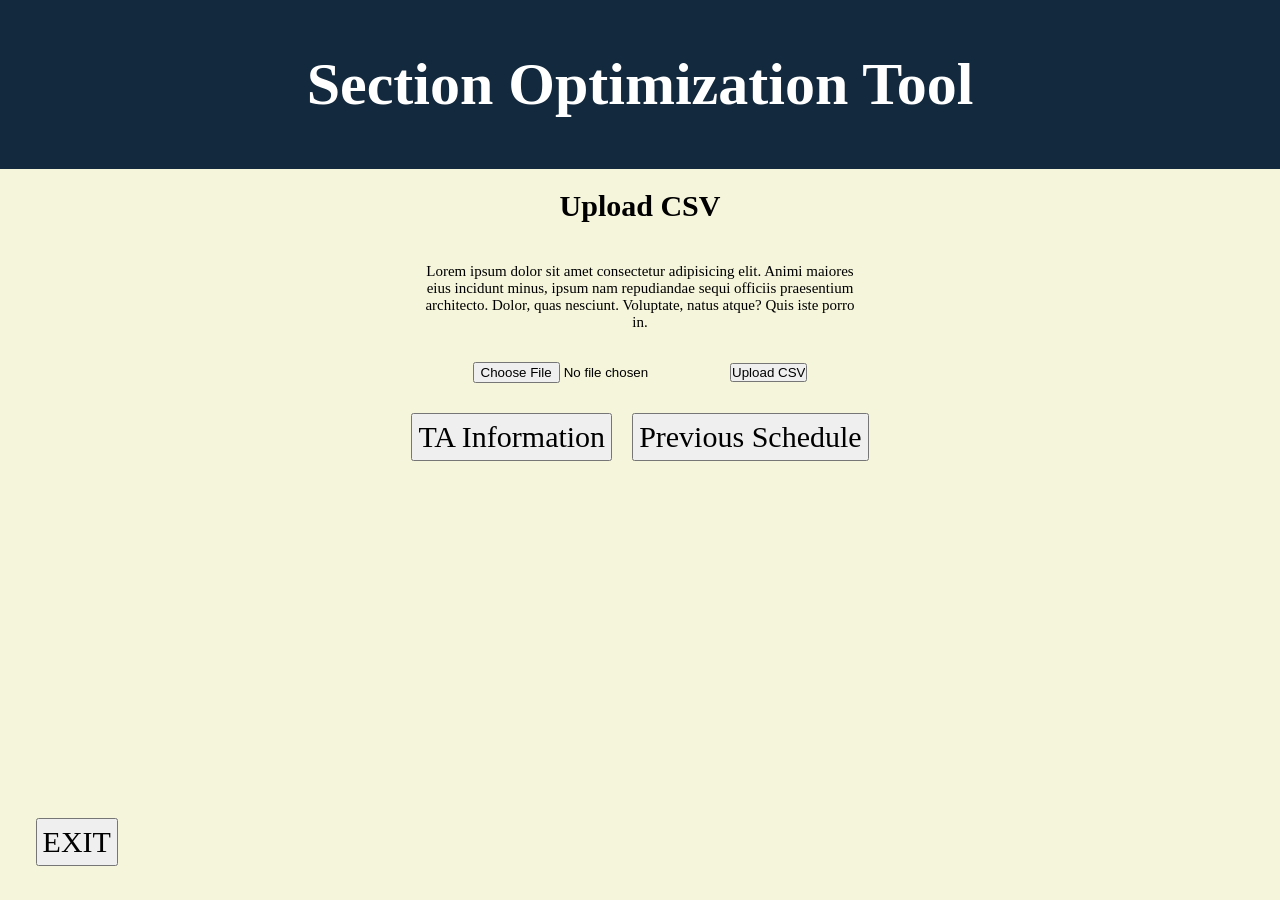
==== src/mainpage.html @ a3e31dca "changed directory" ====
<!DOCTYPE html>
<html lang="en">
  <head>
    <meta charset="UTF-8" />
    <title>Section Optimization Tool</title>
    <link rel="stylesheet" href="./CSS/mainstyle.css" />
    <script src="https://code.jquery.com/jquery-3.6.0.js"></script>
    <script src="js/common.js"></script>
    <script src="js/mainpage.js"></script>
  </head>
  <body>
    <header>
      <h1 class="display-3">Section Optimization Tool</h1>
    </header>

    <section class="upload-text">
      <h2 class="upcsv">Upload CSV</h2>
      <p class="text-explain">
        Lorem ipsum dolor sit amet consectetur adipisicing elit. Animi maiores
        eius incidunt minus, ipsum nam repudiandae sequi officiis praesentium
        architecto. Dolor, quas nesciunt. Voluptate, natus atque? Quis iste
        porro in.
      </p>
    </section>

    <!-- <div class="center">
        <input type="file" accept=".csv" id="picker" name="CSV">
    </div> -->

    <div class="center">
      <form action="traitspage.php" method="post" enctype="multipart/form-data" onsubmit="return validate()">
        <input type="file" name="csv" accept='.csv' id='ta_form'/>
        <input type="submit" name="upload" value="Upload CSV"/>
      </form>
    </div>

    <div class="button">
      <!--It goes to a tmp page for cvs test, replace TA Information button later-->
      <!-- <button onclick="tmp()">Upload CSV</button> -->
      <button onclick="goToTraitsPage()">TA Information</button>
      <button onclick="goToSchedulePage()">Previous Schedule</button>
      <!-- The previous schedule button will have added features in the future -->
    </div>

    <footer>
      <button onclick="exit()">EXIT</button>
    </footer>
  </body>
</html>
---- src/CSS/mainstyle.css ----
* {
    margin: 0%;
    padding: 0;
}

body {
    background-color: beige;
    font-size: large;
    font-family: Georgia, 'Times New Roman', Times, serif;
    /* the font can be changed */
}


h1 {
    font-size: 60px;
}
header {
    padding:50px;
    text-align: center;
    background: #13293d;
    color: #fff;
}

h2 {
    font-size: 30px;
}
.upload-text {
    padding:20px;
    display: flex;
    flex-direction: column;
    justify-content: center;
    align-items: center;
    font-size: 15px;
}

.upcsv {
    margin-bottom: 20px;
}

.text-explain {
    margin-top: 20px;
    font-size: 15px;
    max-width: 35%;
    text-align: center;

}

.button {
    display:flex;
    justify-content: center;
}

button {
font-size: 30px;
padding: 5px;
margin: 10px;
font-family: Georgia, 'Times New Roman', Times, serif;
/* border: 10px; */
}

footer {
    position:absolute;
    bottom:20px;
    padding-left:2%;
    padding-bottom: .3%;
}

.center {
    margin: auto;
    text-align: center;
}

div {
    padding: 10px;
}
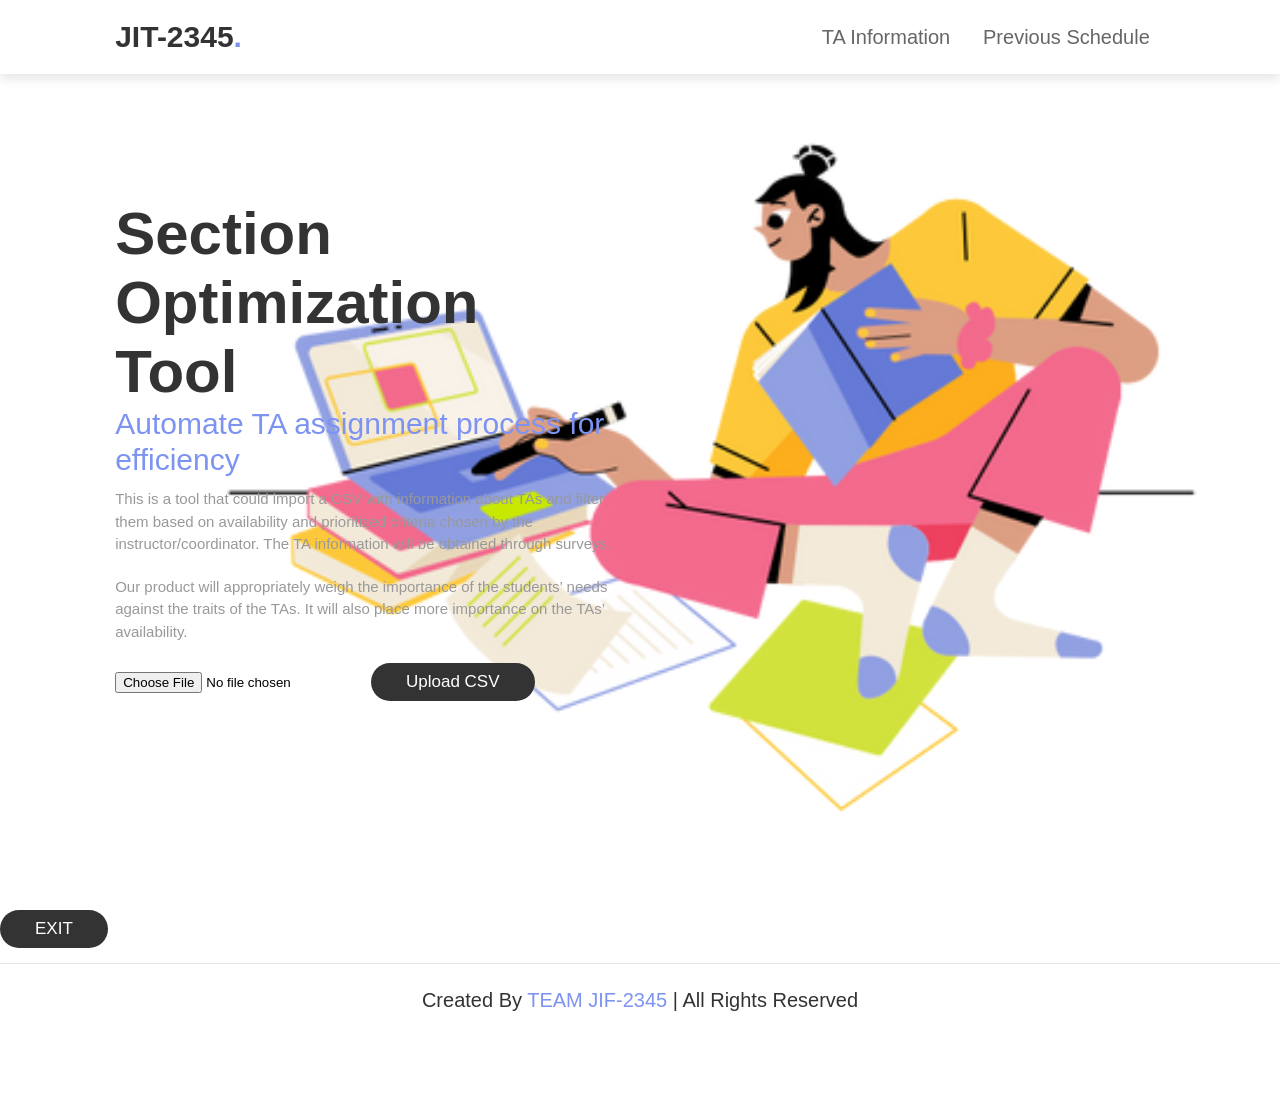
==== commit f4b48f8b: "modified the main page ui" ====
--- a/src/mainpage.html
+++ b/src/mainpage.html
@@ -10,40 +10,31 @@
   </head>
   <body>
     <header>
-      <h1 class="display-3">Section Optimization Tool</h1>
+      <a href="#" class="logo">JIT-2345<span>.</span></a>
+      <nav class="navbar">
+        <a onclick="goToTraitsPage()">TA Information</a>
+        <a onclick="goToSchedulePage()">Previous Schedule</a>
+    </nav>
     </header>
 
-    <section class="upload-text">
-      <h2 class="upcsv">Upload CSV</h2>
-      <p class="text-explain">
-        Lorem ipsum dolor sit amet consectetur adipisicing elit. Animi maiores
-        eius incidunt minus, ipsum nam repudiandae sequi officiis praesentium
-        architecto. Dolor, quas nesciunt. Voluptate, natus atque? Quis iste
-        porro in.
-      </p>
-    </section>
+    <section class="home" id="home">
 
-    <!-- <div class="center">
-        <input type="file" accept=".csv" id="picker" name="CSV">
-    </div> -->
+      <div class="content">
+          <h3>Section Optimization Tool</h3>
+          <span>Automate TA assignment process for efficiency</span>
+          <p>This is a tool that could import a CSV with information about TAs and filter them based on availability and prioritized criteria chosen by the instructor/coordinator. The TA information will be obtained through surveys.</p>
+          <p>Our product will appropriately weigh the importance of the students’ needs against the traits of the TAs. It will also place more importance on the TAs’ availability. </p>
+          <form action="traitspage.php" method="post" enctype="multipart/form-data" onsubmit="return validate()">
+            <input type="file" name="csv" accept='.csv' id='ta_form'/>
+            <input class="btn" type="submit" name="upload" value="Upload CSV"/>
+          </form>
+      </div>
+      
+  </section>
 
-    <div class="center">
-      <form action="traitspage.php" method="post" enctype="multipart/form-data" onsubmit="return validate()">
-        <input type="file" name="csv" accept='.csv' id='ta_form'/>
-        <input type="submit" name="upload" value="Upload CSV"/>
-      </form>
-    </div>
-
-    <div class="button">
-      <!--It goes to a tmp page for cvs test, replace TA Information button later-->
-      <!-- <button onclick="tmp()">Upload CSV</button> -->
-      <button onclick="goToTraitsPage()">TA Information</button>
-      <button onclick="goToSchedulePage()">Previous Schedule</button>
-      <!-- The previous schedule button will have added features in the future -->
-    </div>
-
-    <footer>
-      <button onclick="exit()">EXIT</button>
+    <footer class="footer">
+      <button class='btn' onclick="exit()">EXIT</button>
+      <div class="credit"> Created By <span> TEAM JIF-2345 </span> | All Rights Reserved </div>
     </footer>
   </body>
 </html>
--- a/src/CSS/mainstyle.css
+++ b/src/CSS/mainstyle.css
@@ -1,75 +1,257 @@
-* {
-    margin: 0%;
-    padding: 0;
-}
-
-body {
-    background-color: beige;
-    font-size: large;
-    font-family: Georgia, 'Times New Roman', Times, serif;
-    /* the font can be changed */
-}
-
-
-h1 {
-    font-size: 60px;
-}
-header {
-    padding:50px;
+:root{
+    --blue: #7d93f2;
+}
+
+*{
+    margin:0; padding:0;
+    box-sizing: border-box;
+    font-family: Verdana, Geneva, Tahoma, sans-serif;
+    outline: none; border:none;
+    text-decoration: none;
+    transition: .2s linear;
+}
+
+html{
+    font-size: 62.5%;
+    scroll-behavior: smooth;
+    scroll-padding-top: 6rem;
+    overflow-x: hidden;
+}
+
+section{
+    padding:2rem 9%;
+}
+
+.heading{
     text-align: center;
-    background: #13293d;
-    color: #fff;
-}
-
-h2 {
-    font-size: 30px;
-}
-.upload-text {
-    padding:20px;
+    font-size: 4rem;
+    color:#333;
+    padding:1rem;
+    margin:2rem 0;
+    background:rgba(255, 51, 153,.05);
+}
+
+.heading span{
+    color:var(--blue);
+}
+
+.btn{
+    display: inline-block;
+    margin-top: 1rem;
+    border-radius: 5rem;
+    background:#333;
+    color:#fff;
+    padding:.9rem 3.5rem;
+    cursor: pointer;
+    font-size: 1.7rem;
+}
+
+.btn:hover{
+    background:var(--blue);
+}
+
+header{
+    position: fixed;
+    top:0; left:0; right:0;
+    background:#fff;
+    padding:2rem 9%;
     display: flex;
-    flex-direction: column;
-    justify-content: center;
     align-items: center;
-    font-size: 15px;
-}
-
-.upcsv {
-    margin-bottom: 20px;
-}
-
-.text-explain {
-    margin-top: 20px;
-    font-size: 15px;
-    max-width: 35%;
+    justify-content: space-between;
+    z-index: 1000;
+    box-shadow: 0 .5rem 1rem rgba(0,0,0,.1);
+}
+
+header .logo{
+    font-size: 3rem;
+    color:#333;
+    font-weight: bolder;
+}
+
+header .logo span{
+    color:var(--blue);
+}
+
+header .navbar a{
+    font-size: 2rem;
+    padding:0 1.5rem;
+    color:#666;
+}
+
+header .navbar a:hover{
+    color:var(--blue);
+}
+
+header .icons a{
+    font-size: 2.5rem;
+    color:#333;
+    margin-left: 1.5rem;
+}
+
+header .icons a:hover{
+    color:var(--blue);
+}
+
+header #toggler{
+    display: none;
+}
+
+header .fa-bars{
+    font-size: 3rem;
+    color:#333;
+    border-radius: .5rem;
+    padding:.5rem 1.5rem;
+    cursor: pointer;
+    border:.1rem solid rgba(0,0,0,.3);
+    display: none;
+}
+
+.home{
+    display: flex;
+    align-items: center;
+    min-height: 100vh;
+    background:url(../images/home-bg1.png) no-repeat;
+    background-size: contain;
+    background-position: right;
+}
+
+.home .content{
+    max-width: 50rem;
+}
+
+.home .content h3{
+    font-size: 6rem;
+    color:#333;
+}
+
+.home .content span{
+    font-size: 3rem;
+    color:var(--blue);
+    padding:1rem 0;
+    line-height: 1.2;
+}
+
+.home .content p{
+    font-size: 1.5rem;
+    color:#999;
+    padding:1rem 0;
+    line-height: 1.5;
+}
+
+.footer .box-container{
+    display: flex;
+    flex-wrap: wrap;
+    gap:1.5rem;
+}
+
+.footer .box-container .box{
+    flex:1 1 25rem;
+}
+
+.footer .box-container .box h3{
+    color:#333;
+    font-size: 2.5rem;
+    padding:1rem 0;
+}
+
+.footer .box-container .box a{
+    display: block;
+    color:#666;
+    font-size: 1.5rem;
+    padding:1rem 0;
+}
+
+.footer .box-container .box a:hover{
+    color:var(--pink);
+    text-decoration: underline;
+}
+
+.footer .box-container .box  img{
+    margin-top: 1rem;
+}
+
+.footer .credit{
     text-align: center;
-
-}
-
-.button {
-    display:flex;
-    justify-content: center;
-}
-
-button {
-font-size: 30px;
-padding: 5px;
-margin: 10px;
-font-family: Georgia, 'Times New Roman', Times, serif;
-/* border: 10px; */
-}
-
-footer {
-    position:absolute;
-    bottom:20px;
-    padding-left:2%;
-    padding-bottom: .3%;
-}
-
-.center {
-    margin: auto;
-    text-align: center;
-}
-
-div {
-    padding: 10px;
+    padding:1.5rem;
+    margin-top: 1.5rem;
+    padding-top: 2.5rem;
+    font-size: 2rem;
+    color:#333;
+    border-top: .1rem solid rgba(0,0,0,.1);
+    padding-bottom: 9rem;
+}
+
+.footer .credit span{
+    color:var(--blue);
+}
+
+
+
+/* media queries  */
+@media (max-width:991px){
+    
+    html{
+        font-size: 55%;
+    }
+
+    header{
+        padding:2rem;
+    }
+
+    section{
+        padding:2rem;
+    }
+
+    .home{
+        background-position: left;
+    }
+
+}
+
+@media (max-width:768px){
+
+    header .fa-bars{
+        display: block;
+    }
+
+    header .navbar{
+        position:absolute;
+        top:100%; left:0; right:0;
+        background:#eee;
+        border-top: .1rem solid rgba(0,0,0,.1);
+        clip-path: polygon(0 0, 100% 0, 100% 0, 0 0);
+        text-align: center;
+    }
+
+    header #toggler:checked ~ .navbar{
+        clip-path:polygon(0 0, 100% 0, 100% 100%, 0% 100%);
+    }
+
+    header .navbar a{
+        margin:1.5rem;
+        padding:1.5rem;
+        background:#fff;
+        border:.1rem solid rgba(0,0,0,.1);
+    }
+
+    .home .content h3{
+        font-size: 5rem;
+    }
+
+    .home .content span{
+        font-size: 2.5rem;
+    }
+
+}
+
+@media (max-width:450px){
+    
+    html{
+        font-size: 50%;
+    }
+
+    .heading{
+        font-size: 3rem;
+    }
+
 }
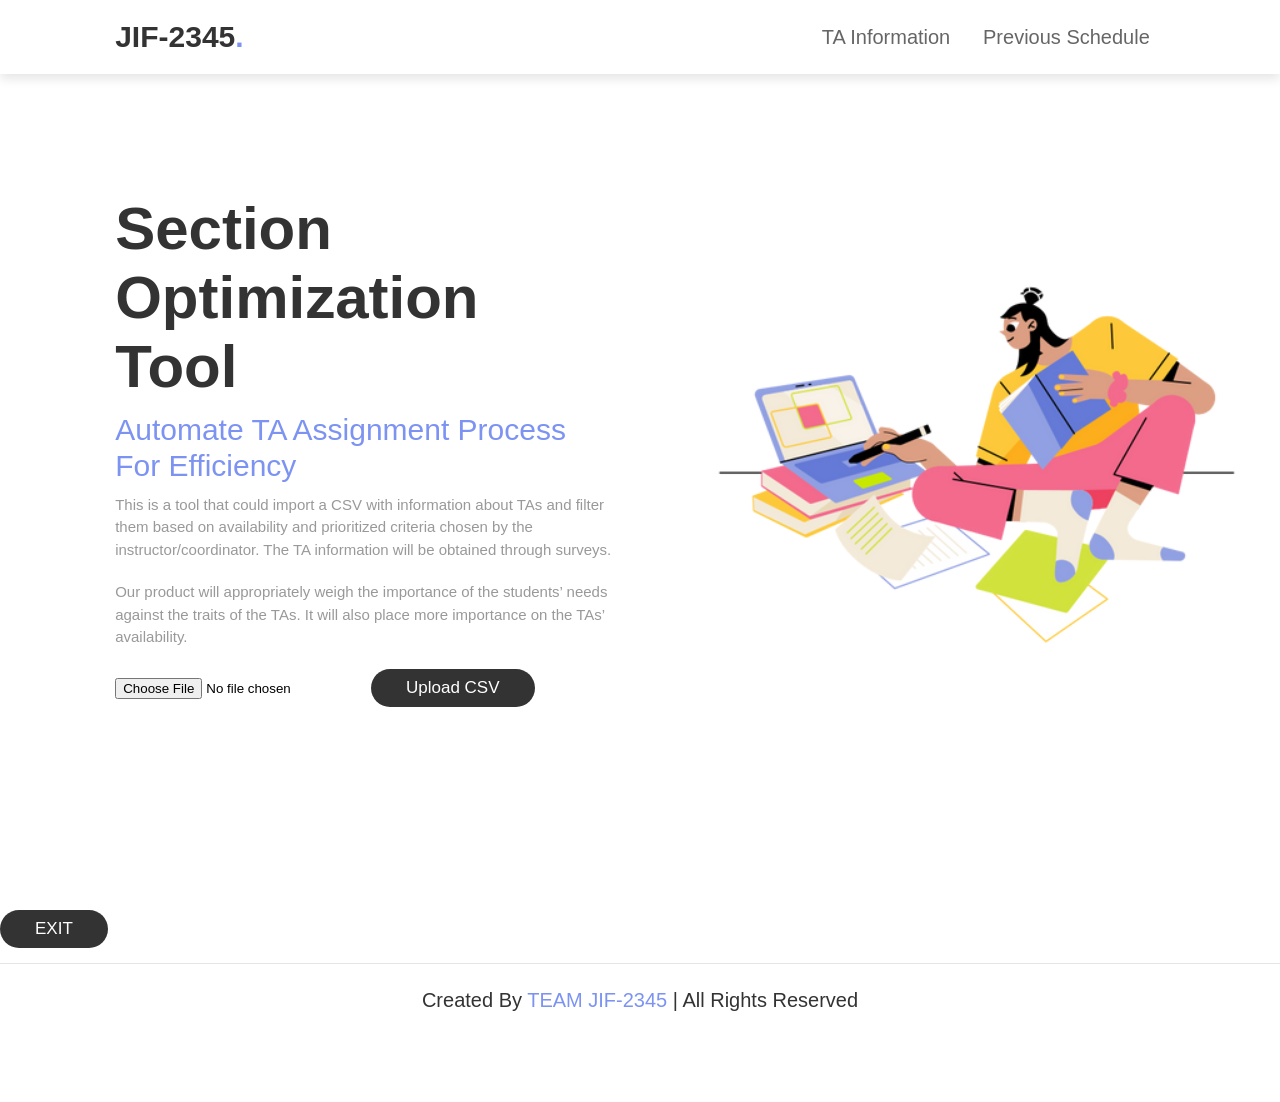
==== commit 34d2a198: "fixed typo" ====
--- a/src/mainpage.html
+++ b/src/mainpage.html
@@ -10,7 +10,7 @@
   </head>
   <body>
     <header>
-      <a href="#" class="logo">JIT-2345<span>.</span></a>
+      <a href="#" class="logo">JIF-2345<span>.</span></a>
       <nav class="navbar">
         <a onclick="goToTraitsPage()">TA Information</a>
         <a onclick="goToSchedulePage()">Previous Schedule</a>
@@ -21,7 +21,8 @@
 
       <div class="content">
           <h3>Section Optimization Tool</h3>
-          <span>Automate TA assignment process for efficiency</span>
+          <br>
+          <span>Automate TA Assignment Process For Efficiency</span>
           <p>This is a tool that could import a CSV with information about TAs and filter them based on availability and prioritized criteria chosen by the instructor/coordinator. The TA information will be obtained through surveys.</p>
           <p>Our product will appropriately weigh the importance of the students’ needs against the traits of the TAs. It will also place more importance on the TAs’ availability. </p>
           <form action="traitspage.php" method="post" enctype="multipart/form-data" onsubmit="return validate()">
--- a/src/CSS/mainstyle.css
+++ b/src/CSS/mainstyle.css
@@ -111,7 +111,7 @@
     align-items: center;
     min-height: 100vh;
     background:url(../images/home-bg1.png) no-repeat;
-    background-size: contain;
+    background-size: 50% auto;
     background-position: right;
 }
 
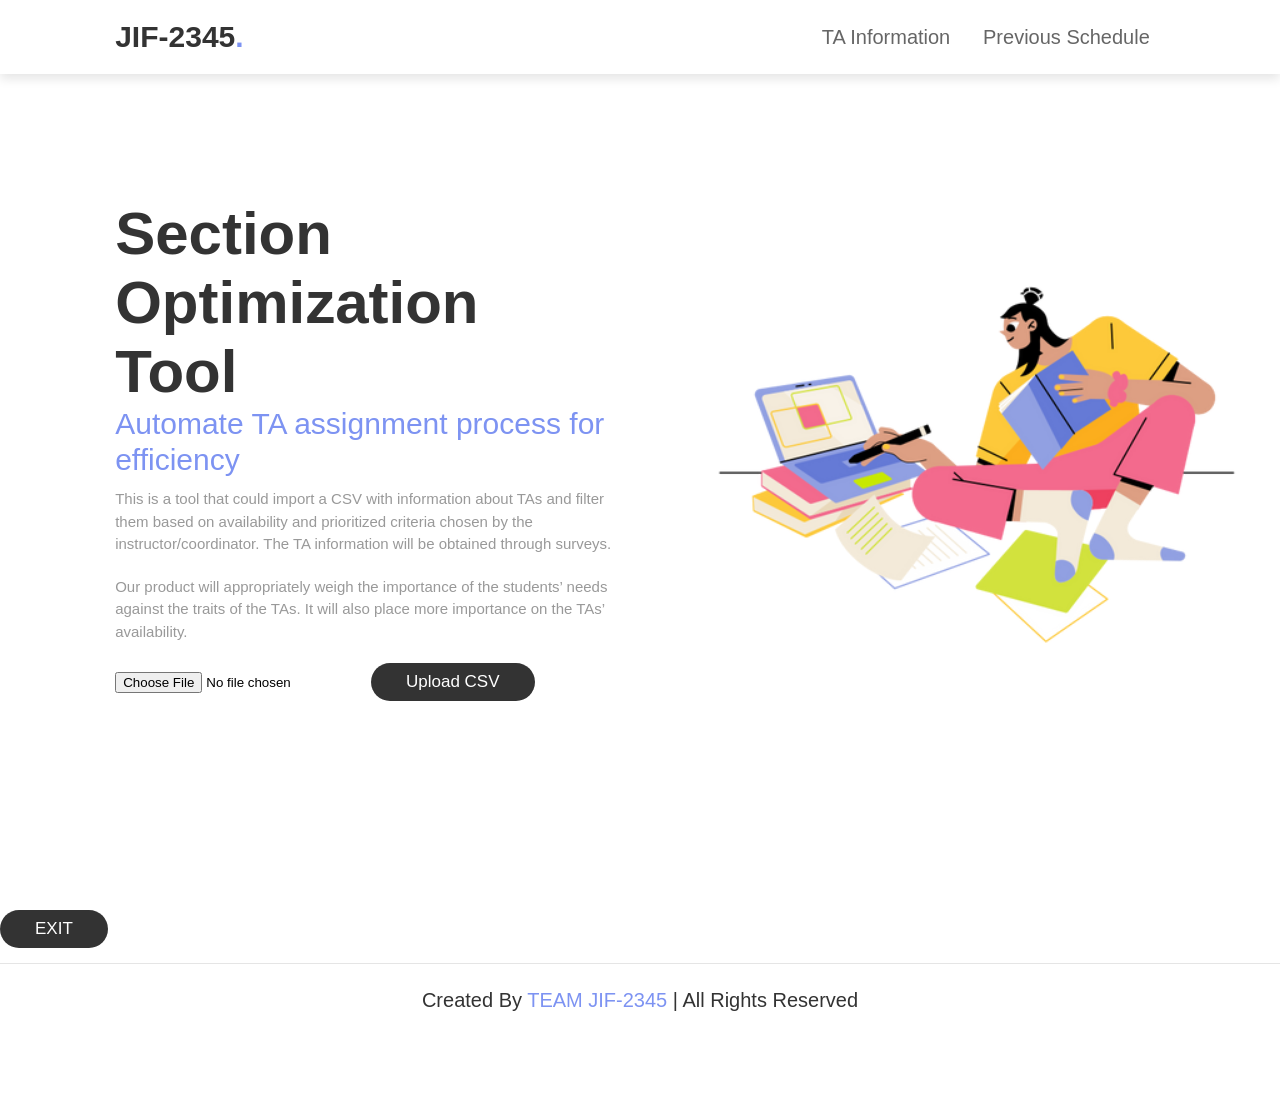
==== commit b468066a: "Completed Schedule Output Generation Users can now create a schedule of TAs and export a txt file wi" ====
--- a/src/mainpage.html
+++ b/src/mainpage.html
@@ -14,28 +14,41 @@
       <nav class="navbar">
         <a onclick="goToTraitsPage()">TA Information</a>
         <a onclick="goToSchedulePage()">Previous Schedule</a>
-    </nav>
+      </nav>
     </header>
 
     <section class="home" id="home">
-
       <div class="content">
-          <h3>Section Optimization Tool</h3>
-          <br>
-          <span>Automate TA Assignment Process For Efficiency</span>
-          <p>This is a tool that could import a CSV with information about TAs and filter them based on availability and prioritized criteria chosen by the instructor/coordinator. The TA information will be obtained through surveys.</p>
-          <p>Our product will appropriately weigh the importance of the students’ needs against the traits of the TAs. It will also place more importance on the TAs’ availability. </p>
-          <form action="traitspage.php" method="post" enctype="multipart/form-data" onsubmit="return validate()">
-            <input type="file" name="csv" accept='.csv' id='ta_form'/>
-            <input class="btn" type="submit" name="upload" value="Upload CSV"/>
-          </form>
+        <h3>Section Optimization Tool</h3>
+        <span>Automate TA assignment process for efficiency</span>
+        <p>
+          This is a tool that could import a CSV with information about TAs and
+          filter them based on availability and prioritized criteria chosen by
+          the instructor/coordinator. The TA information will be obtained
+          through surveys.
+        </p>
+        <p>
+          Our product will appropriately weigh the importance of the students’
+          needs against the traits of the TAs. It will also place more
+          importance on the TAs’ availability.
+        </p>
+        <form
+          action="traitspage.php"
+          method="post"
+          enctype="multipart/form-data"
+          onsubmit="return validate()"
+        >
+          <input type="file" name="csv" accept=".csv" id="ta_form" />
+          <input class="btn" type="submit" name="upload" value="Upload CSV" />
+        </form>
       </div>
-      
-  </section>
+    </section>
 
     <footer class="footer">
-      <button class='btn' onclick="exit()">EXIT</button>
-      <div class="credit"> Created By <span> TEAM JIF-2345 </span> | All Rights Reserved </div>
+      <button class="btn" onclick="exit()">EXIT</button>
+      <div class="credit">
+        Created By <span> TEAM JIF-2345 </span> | All Rights Reserved
+      </div>
     </footer>
   </body>
 </html>
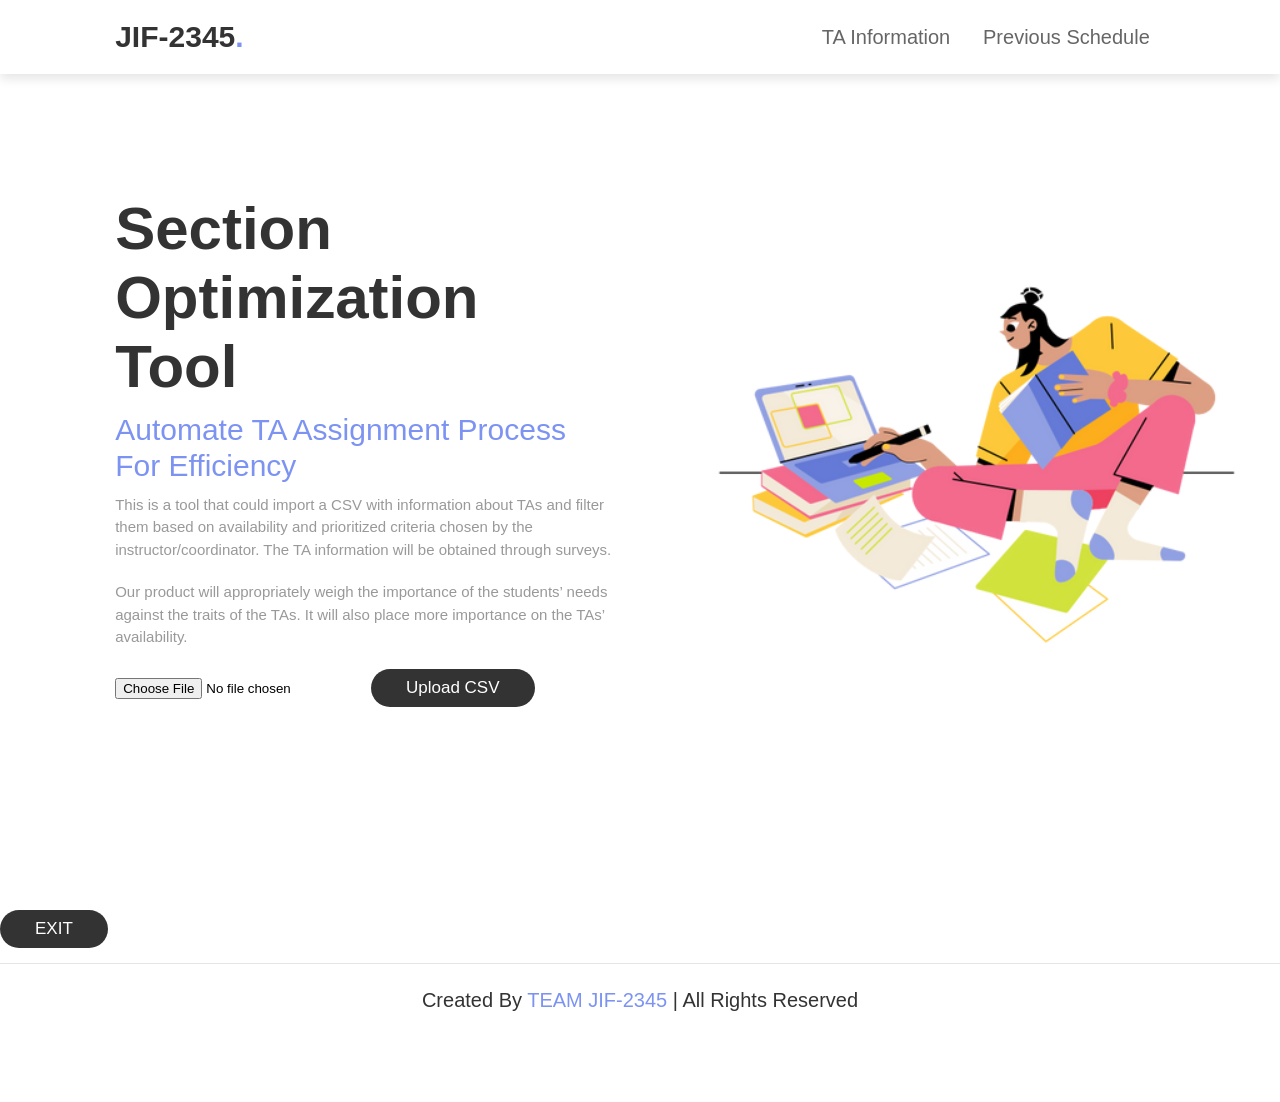
==== commit 7cd8e972: "Merge branch 'sprint-5-selection-output-new' into master" ====
--- a/src/mainpage.html
+++ b/src/mainpage.html
@@ -18,29 +18,17 @@
     </header>
 
     <section class="home" id="home">
+    
       <div class="content">
-        <h3>Section Optimization Tool</h3>
-        <span>Automate TA assignment process for efficiency</span>
-        <p>
-          This is a tool that could import a CSV with information about TAs and
-          filter them based on availability and prioritized criteria chosen by
-          the instructor/coordinator. The TA information will be obtained
-          through surveys.
-        </p>
-        <p>
-          Our product will appropriately weigh the importance of the students’
-          needs against the traits of the TAs. It will also place more
-          importance on the TAs’ availability.
-        </p>
-        <form
-          action="traitspage.php"
-          method="post"
-          enctype="multipart/form-data"
-          onsubmit="return validate()"
-        >
-          <input type="file" name="csv" accept=".csv" id="ta_form" />
-          <input class="btn" type="submit" name="upload" value="Upload CSV" />
-        </form>
+          <h3>Section Optimization Tool</h3>
+          <br>
+          <span>Automate TA Assignment Process For Efficiency</span>
+          <p>This is a tool that could import a CSV with information about TAs and filter them based on availability and prioritized criteria chosen by the instructor/coordinator. The TA information will be obtained through surveys.</p>
+          <p>Our product will appropriately weigh the importance of the students’ needs against the traits of the TAs. It will also place more importance on the TAs’ availability. </p>
+          <form action="traitspage.php" method="post" enctype="multipart/form-data" onsubmit="return validate()">
+            <input type="file" name="csv" accept='.csv' id='ta_form'/>
+            <input class="btn" type="submit" name="upload" value="Upload CSV"/>
+          </form>
       </div>
     </section>
 
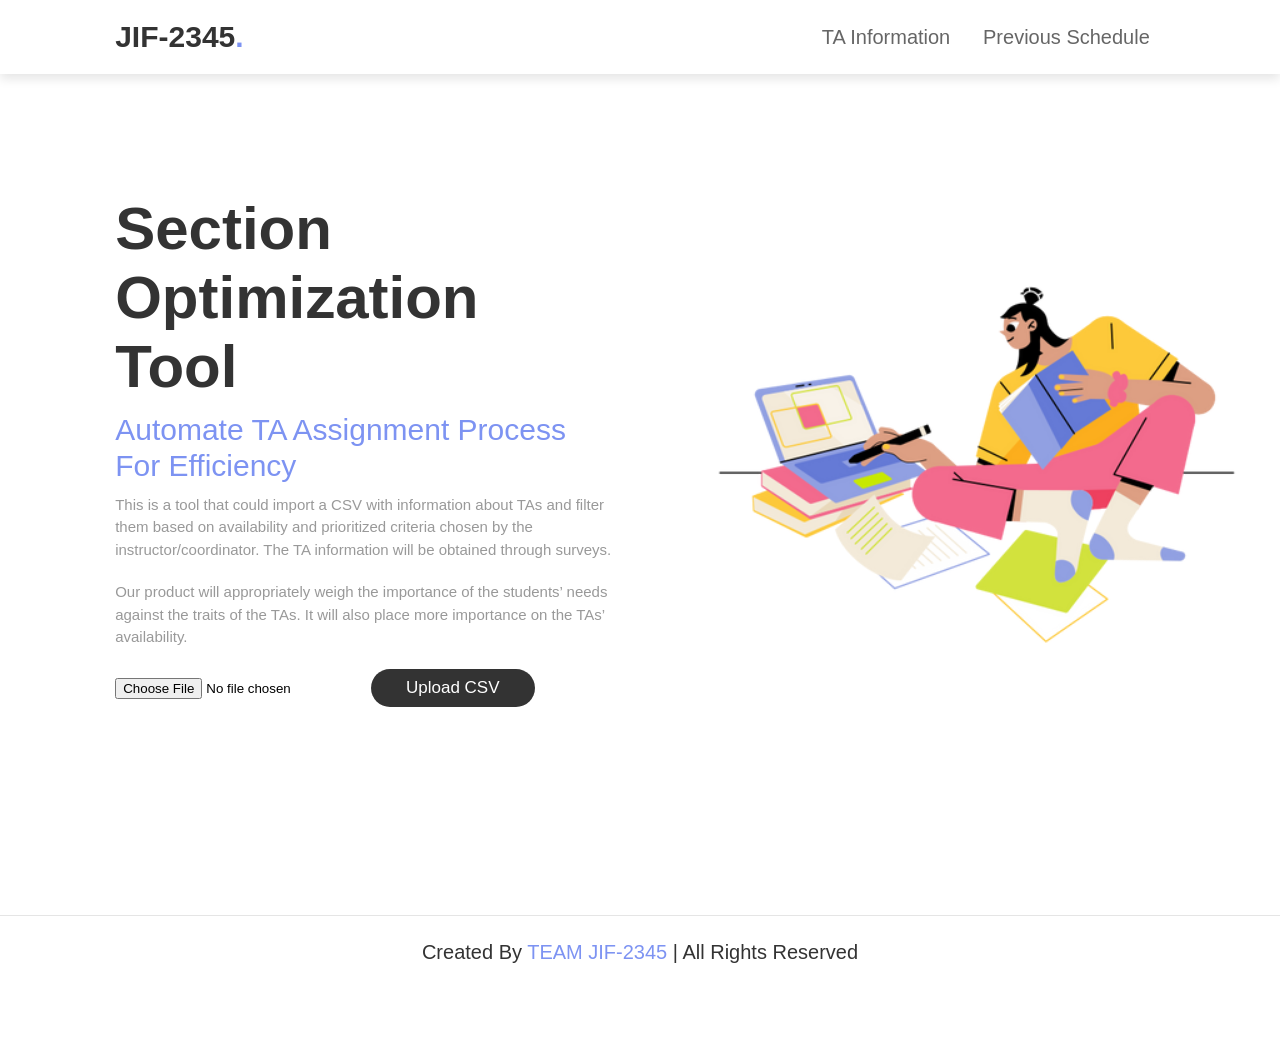
==== commit 617a81f8: "changed style to better match homepage" ====
--- a/src/mainpage.html
+++ b/src/mainpage.html
@@ -33,7 +33,8 @@
     </section>
 
     <footer class="footer">
-      <button class="btn" onclick="exit()">EXIT</button>
+      <!--
+      <button class="btn" onclick="exit()">EXIT</button>-->
       <div class="credit">
         Created By <span> TEAM JIF-2345 </span> | All Rights Reserved
       </div>
